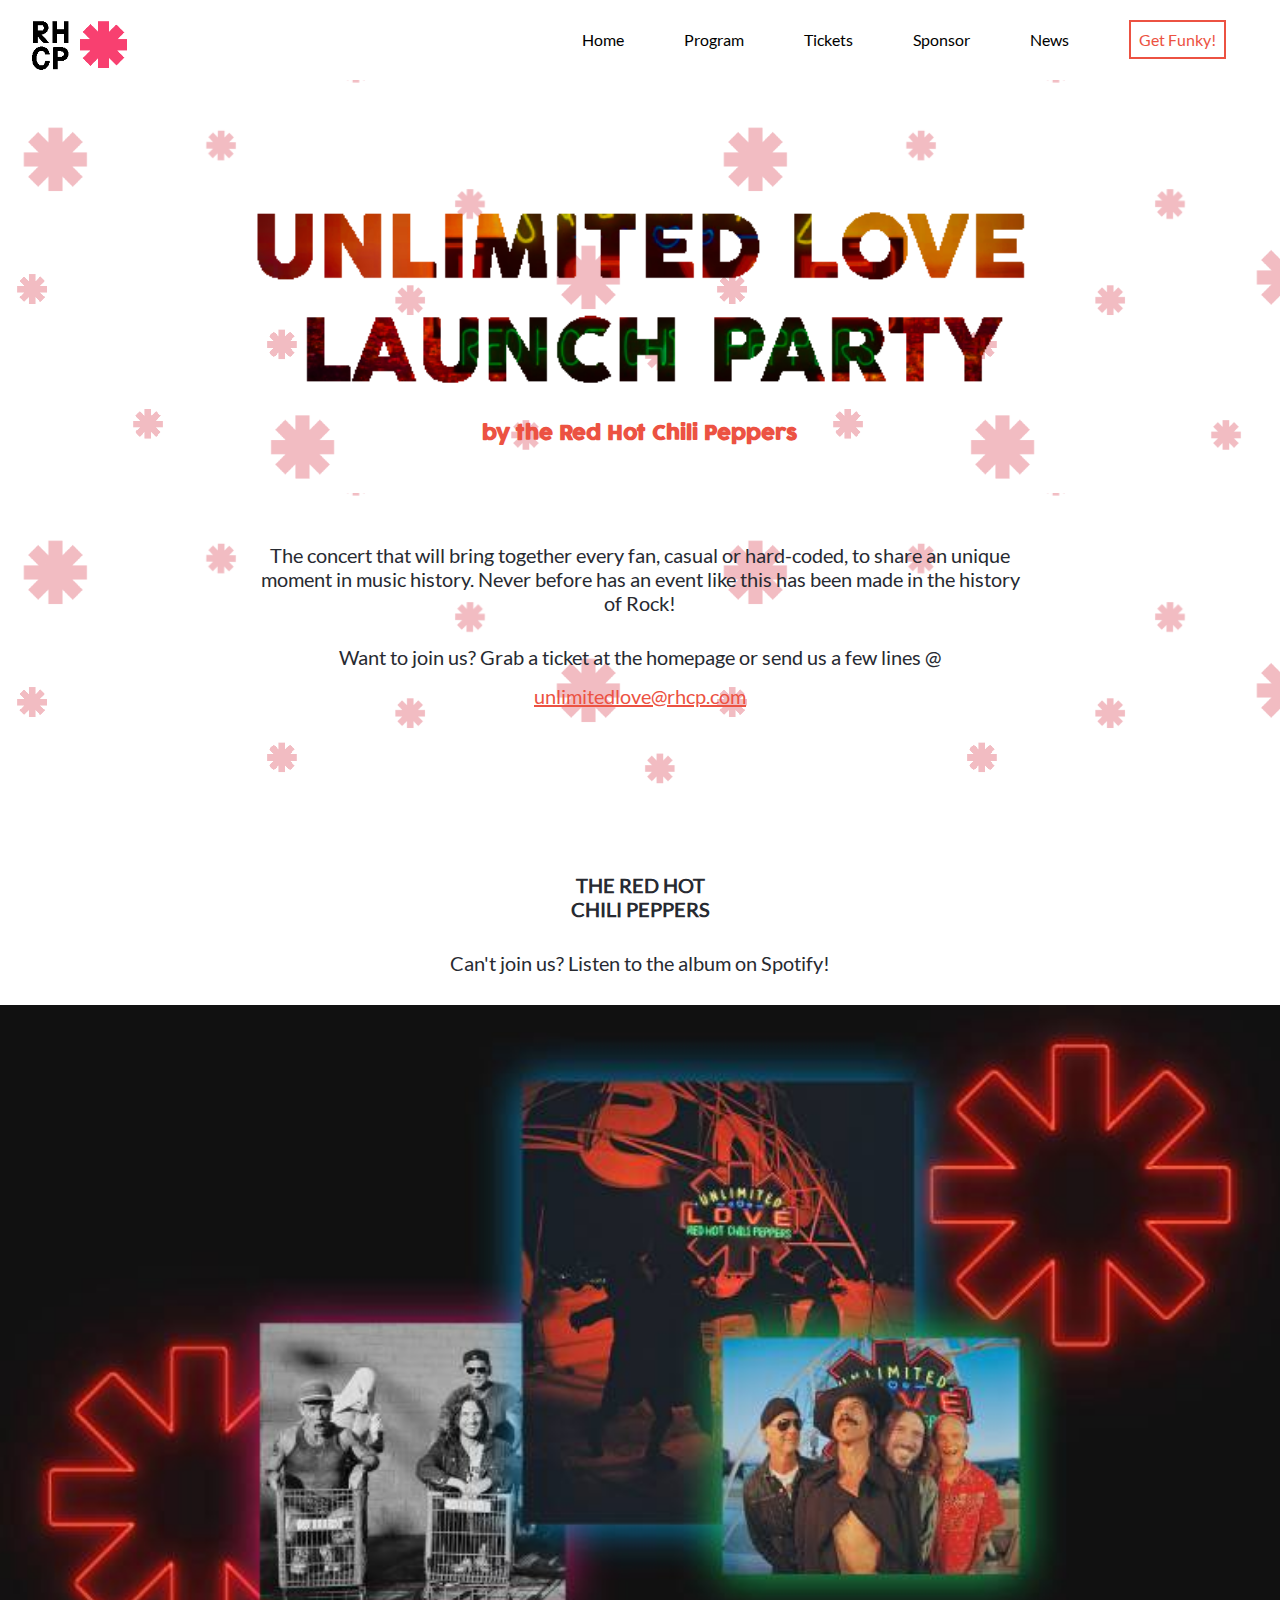
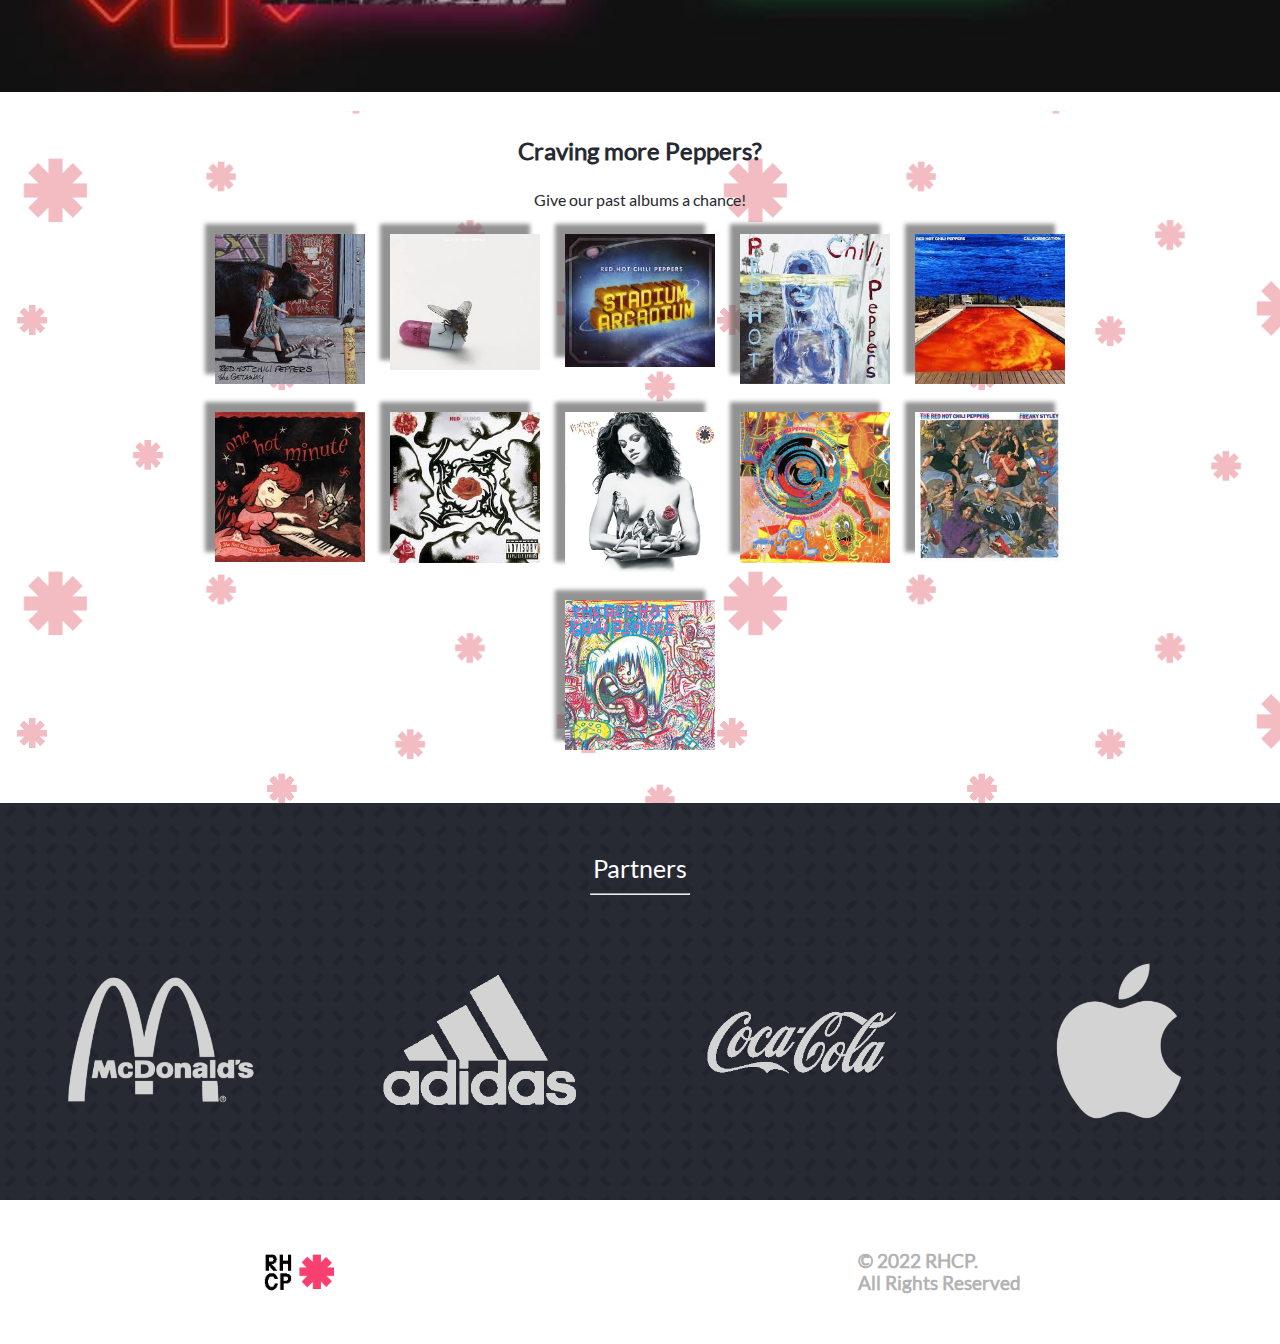
==== about.html @ 4f7cee99 "add alt to images" ====
<!DOCTYPE html>
<html lang="en">
  <head>
    <meta charset="UTF-8" />
    <meta http-equiv="X-UA-Compatible" content="IE=edge" />
    <meta name="viewport" content="width=device-width, initial-scale=1.0" />
    <title>About</title>
    <link rel="stylesheet" href="style-ab.css" />
  </head>
  <body>
    <!-- nav mobile -->
    <header>
      <nav class="navbar">
        <a href="./index.html" class="toplogo"><img src="./assets/Images/chililogo.png" alt="band logo"></a>
        <ul class="nav-menu">
          <li class="nav-item"><a href="./index.html" class="nav-link">Home</a></li>
          <li class="nav-item"><a href="#program" class="nav-link">Program</a></li>
          <li class="nav-item"><a href="#tickets" class="nav-link">Tickets</a></li>
          <li class="nav-item"><a href="#sponsors" class="nav-link">Sponsor</a></li>
          <li class="nav-item"><a href="#" class="nav-link">News</a></li>
                    <li class="nav-item">
            <a href="#" class="nav-link funky">Get Funky!</a>
          </li>
        </ul>
        <div class="hamburger">
          <span class="bar"></span>
          <span class="bar"></span>
          <span class="bar"></span>
        </div>
      </nav>
    </header>
    <!-- Title Page -->
    <section class="landing">
      <p class="above-header">Join us for the global premiere!</p>
      <a><img src="./assets/Images/LOGO.png" alt="unlimited love" class="logo"></a>
      <h1 class="header1">by the Red Hot Chili Peppers</h1>

      <p class="above-h2 second">
        The concert that will bring together every fan, casual or hard-coded, to share an unique moment in music history. 
Never before has an event like this has been made in the history of Rock!
      </p>
      <p class="above-h2 second">
        Want to join us? Grab a ticket at the homepage or send us a few lines @
      </p>
      <a href="mailto:unlimitedlove@rhcp.com">unlimitedlove@rhcp.com</a>

      </section>

      <div class="newalbum">
      <h2 class="second">THE RED HOT <br> CHILI PEPPERS</h2>
      <p class="second">Can't join us? Listen to the album on Spotify!</p>
      <div class="listen">
        <a href="https://open.spotify.com/album/2ITVvrNiINKRiW7wA3w6w6"><img src="./assets/Images/listentoalbum.jpg"></a>
      </div>
    </div>

      <!-- Craving more? -->

       <section class="morealbums">
        <h2>Craving more Peppers?</h2>
       
       <p>Give our past albums a chance!</p> 

       <div class="pastcds">
        <a class="thecd" href="https://www.amazon.com/Getaway-Red-Hot-Chili-Peppers/dp/B01F3REDMU/ref=sr_1_1?crid=YLUK2C11TOSC&keywords=the+getaway+cd&qid=1649808356&sprefix=the+getaway+cd%2Caps%2C158&sr=8-1"><img src="./assets/Images/album10.jpg" alt="the getaway"></a>
        <a class="thecd" href="https://www.amazon.com/You-Red-Hot-Chili-Peppers/dp/B0054N73EY/ref=sr_1_6?crid=21AL2RXMI90ZM&keywords=im+with+you+cd&qid=1649808338&sprefix=im+with+yu+cd%2Caps%2C165&sr=8-6"><img src="./assets/Images/album9.jpg" alt="im with you"></a>
        <a class="thecd" href="https://www.amazon.com/Stadium-Arcadium-2CD-Chili-Peppers/dp/B000EMGAOY/ref=sr_1_1?crid=27B07IY478AR6&keywords=stadium+arcadium+cd&qid=1649808305&sprefix=stadium+arcadiumcd%2Caps%2C221&sr=8-1"><img src="./assets/Images/album8.jpg" alt="stadium arcadium"></a>
        <a class="thecd" href="https://www.amazon.com/Way-Red-Hot-Chili-Peppers/dp/B000067CPX/ref=sr_1_2?crid=NJUK25R28D4O&keywords=by+the+way+cd&qid=1649808283&sprefix=by+the+wa+cd%2Caps%2C162&sr=8-2"><img src="./assets/Images/album7.jpg" alt="by he way"></a>
        <a class="thecd" href="https://www.amazon.com/Californication-Red-Chili-Peppers-Audio/dp/B00FT15NXE/ref=sr_1_1?crid=R5EQR2D2RTGB&keywords=californication+cd&qid=1649808262&sprefix=californication+cd%2Caps%2C159&sr=8-1"><img src="./assets/Images/album6.jpg" alt="californication"></a>
        <a class="thecd" href="https://www.amazon.com/One-Hot-Minute-Chili-Peppers/dp/B000002MTR/ref=sr_1_1?crid=2DXXICCNCFZ61&keywords=one+hot+minute+cd&qid=1649808240&sprefix=one+hot+minute+c%2Caps%2C180&sr=8-1"><img src="./assets/Images/album5.jpg" alt="one hot minute"></a>
        <a class="thecd" href="https://www.amazon.com/Blood-Sugar-Magik-Chili-Peppers/dp/B000002LQR/ref=sr_1_1?keywords=blood+sugar+sex+magik+cd&qid=1649808199&sprefix=blood+sugar+se%2Caps%2C210&sr=8-1"><img src="./assets/Images/album4.jpg" alt="blood sugar sex magik"></a>
        <a class="thecd" href="https://www.amazon.com/Mothers-Milk-Explicit-Chili-Peppers/dp/B000078DOI/ref=sr_1_1?crid=S2G0VZ0O8VEZ&keywords=mothers+milk+cd&qid=1649858489&sprefix=mothers+milk+cd%2Caps%2C186&sr=8-1"><img src="./assets/Images/albumX.jpg" alt="mothers milk"></a>
        <a class="thecd" href="https://www.amazon.com/Uplift-Mofo-Party-Plan-Explicit/dp/B000078DOJ/ref=sr_1_1?keywords=uplift+mofo+party+plan+cd&qid=1649808151&sprefix=uplift+mofo%2Caps%2C178&sr=8-1"><img src="./assets/Images/album3.jpg" alt="the uplift mofo party plan"></a>
        <a class="thecd" href="https://www.amazon.com/Freaky-Styley-Explicit-Chili-Peppers/dp/B000078DOH/ref=sr_1_1?keywords=freaky+styley+cd&qid=1649808126&sprefix=freaky+sty%2Caps%2C170&sr=8-1"><img src="./assets/Images/album2.jpg" alt="freaky styley"></a>
        <a class="thecd" href="https://www.amazon.com/Red-Hot-Chili-Peppers-Explicit/dp/B000078DOK/ref=sr_1_10?crid=20AICI1OMUODH&keywords=the+red+hot+chili+peppers+album&qid=1649808086&sprefix=the+red+hot+chili+peppers+albu%2Caps%2C189&sr=8-10"><img src="./assets/Images/album1.jpg" alt="self-titled"></a>
      

       </div>
       </section>

           <!-- Partners -->

      <section class="partners" id="sponsors">
        <h2>Partners</h2>
       <hr style="width:100px; margin: auto;" class="divisionline1"/>
        <div class="brandlogos">
          
          <img src="./assets/Images/sponsor1.png" alt="macdonalds">
          <img src="./assets/Images/sponsor2.png" alt="adidas">
          <img src="./assets/Images/sponsor3.png" alt="cocacola">
          <img src="./assets/Images/sponsor4.png" alt="apple">

          
        </div>
      </section>

      <!-- footer -->
      <footer class="waiver">

        <img src="./assets/Images/chililogo.png" alt="bandlogo"/>
        <h3>© 2022 RHCP. <br> All Rights Reserved</h3>

      </footer>

       </section>
    <script src="script.js"></script>
  </body>
</html>
---- style-ab.css ----
* {
  padding: 0;
  margin: 0;
  box-sizing: border-box;
}

@font-face {
  font-family: "Cocogoose";
  src: url(./assets/fonts/Cocogoose\ Pro-trial.ttf);
}

@font-face {
  font-family: "Lato";
  src: url(./assets/fonts/Lato-Regular.ttf);
}

/* nav bar*/

.toplogo {
  display: none;
}

li {
  list-style: none;
}

a {
  color: black;
  text-decoration: none;
  font-family: "Cocogoose", sans-serif;
  font-weight: bold;
}

.navbar {
  min-height: 70px;
  display: flex;
  justify-content: space-between;
  align-items: center;
  padding: 0 24px;
}

.nav-menu {
  display: flex;
  justify-content: space-between;
  align-items: center;
  gap: 60px;
}

.nav-logo {
  font-size: 2rem;
}

.nav-link {
  transition: 0.7s ease;
}

.nav-link:hover {
  color: #ec5242;
}

.hamburger {
  display: block;
}

.hamburger.active .bar:nth-child(2) {
  opacity: 0;
}

.hamburger.active .bar:nth-child(1) {
  transform: translateY(12px) rotate(45deg);
}

.hamburger.active .bar:nth-child(3) {
  transform: translateY(-12px) rotate(-45deg);
}

.bar {
  display: block;
  width: 34px;
  height: 6px;
  margin: 6px auto;
  transition: all 0.3s ease-in-out;
  background-color: #272a31;
}

.nav-menu {
  position: absolute;
  left: -100%;
  top: 70px;
  gap: 0;
  flex-direction: column;
  width: 100%;
  text-align: center;
  transition: 0.3s;
}

.nav-item {
  margin: 30px;
}

.nav-menu.active {
  left: 0;
  background-color: #ffffffd8;
}

.funky {
  color: #ec5242;
  border: 2px solid #ec5242;
  padding: 8px;
}

/* main page */

.landing {
  display: flex;
  flex-direction: column;
  align-items: flex-start;
  background-image: url(./assets/Images/asterisk.png);
  padding: 50px 25px;
}

.landing a {
  color: #ec5242;
  font-family: "Lato";
  font-size: 20px;
  align-self: center;
  text-decoration: underline;
}

.above-header {
  color: #ec5242;
  font-family: "Lato";
  font-size: 20px;
  align-self: center;
}

.header1 {
  color: #ec5242;
  font-family: "Cocogoose";
  font-size: 1rem;
  align-self: center;
}

.logo {
  width: 380px;
  align-self: center;
}

.above-h2 {
  align-self: center;
  margin: 10px 10px;
}

.newalbum {
  display: flex;
  flex-direction: column;
}

.second {
  color: #272a31;
  font-family: "Lato";
  text-align: center;
}

.newalbum {
  margin-top: 50px;
}

.listen img {
  width: 100%;
  margin: 15px 0;
}

/* more albums */

.morealbums {
  color: #272a31;
  font-family: "Lato";
  text-align: center;
  background-image: url(./assets/Images/asterisk.png);
}

.morealbums h2 {
  padding: 25px 0 10px 0;
}

.morealbums p {
  padding: 15px 0 25px 0;
}

.pastcds {
  display: flex;
  flex-wrap: wrap;
  gap: 25px;
  justify-content: center;
  padding-bottom: 50px;
}

.thecd img {
  width: 150px;
  filter: drop-shadow(-10px -10px 2px #46464696);
  transition: all 1s ease-in-out;
}

.pastcds img:hover {
  transform: scale(1.1);
}

/* partners */
.partners {
  background-image: url(./assets/Images/blackbg.png);
  text-align: center;
}

.partners h2 {
  color: #fff;
  text-align: center;
  font-family: "Lato";
  font-weight: 500;
  font-size: 25px;
  padding: 50px 0 10px 0;
}

.brandlogos {
  display: grid;
  grid-template-columns: 1fr 1fr;
  justify-items: center;
  padding: 45px 0 60px 0;
}

.brandlogos img {
  width: 100px;
}

/* footer */
.waiver {
  display: flex;
  justify-content: space-around;
  margin: 50px 0;
}

.waiver img {
  width: 80px;
  height: auto;
}

.waiver h3 {
  font-family: "Lato";
  color: #b3b3b3;
}

@media only screen and (min-width: 768px) {
  .hamburger {
    display: none;
    cursor: pointer;
  }

  .toplogo {
    display: flex;
    z-index: 1;
  }

  .toplogo img {
    height: 70px;
    align-self: center;
    padding-top: 10px;
  }

  a {
    color: black;
    text-decoration: none;
    font-family: "Lato";
    font-weight: 500;
  }

  .nav-menu {
    display: flex;
    flex-direction: row;
    justify-content: flex-end;
    align-items: center;
    gap: 60px;
    position: relative;
    left: 0;
    top: 0;
    gap: 0;
    background-color: #fff;
    width: 100%;
    text-align: center;
    transition: 0.3s;
    font-weight: lighter;
  }

  /* Landing page */

  .landing {
    display: flex;
    flex-direction: column;
    align-items: flex-start;
    background-image: url(./assets/Images/asterisk.png);
    padding: 100px 150px;
    margin: 0;
  }

  .above-header {
    display: none;
  }

  .header1 {
    color: #ec5242;
    font-family: "Cocogoose";
    font-size: 1rem;
    padding-bottom: 80px;
    font-size: 20px;
  }

  .logo {
    width: 800px;
    align-self: flex-start;
    padding: 25px 0;
  }

  .above-h2 {
    text-align: center;
    margin: 10px 10px;
    font-size: medium;
    padding: 0 100px;
  }

  .second {
    color: #272a31;
    font-family: "Lato";
    margin: 15px 0;
    font-size: 20px;
  }

  .second h2 {
    color: #272a31;
    font-family: "Lato";
    margin-top: 15px;
    padding-left: 15px;
    font-size: 50px;
  }

  /* Past albums */

  .pastcds {
  display: flex;
  flex-wrap: wrap;
  gap: 25px;
  justify-content: center;
  padding: 0 180px 50px 180px;
}

  /* Partners */

  .partners {
    background-image: url(./assets/Images/blackbg.png);
    text-align: center;
  }

  .partners h2 {
    color: #fff;
    text-align: center;
    font-family: "Lato";
    font-weight: 500;
    font-size: 25px;
    padding: 50px 0 10px 0;
  }

  .brandlogos {
    display: grid;
    grid-template-columns: 1fr 1fr 1fr 1fr;
    justify-items: center;
    padding: 45px 0 60px 0;
  }

  .brandlogos img {
    width: 200px;
  }
}
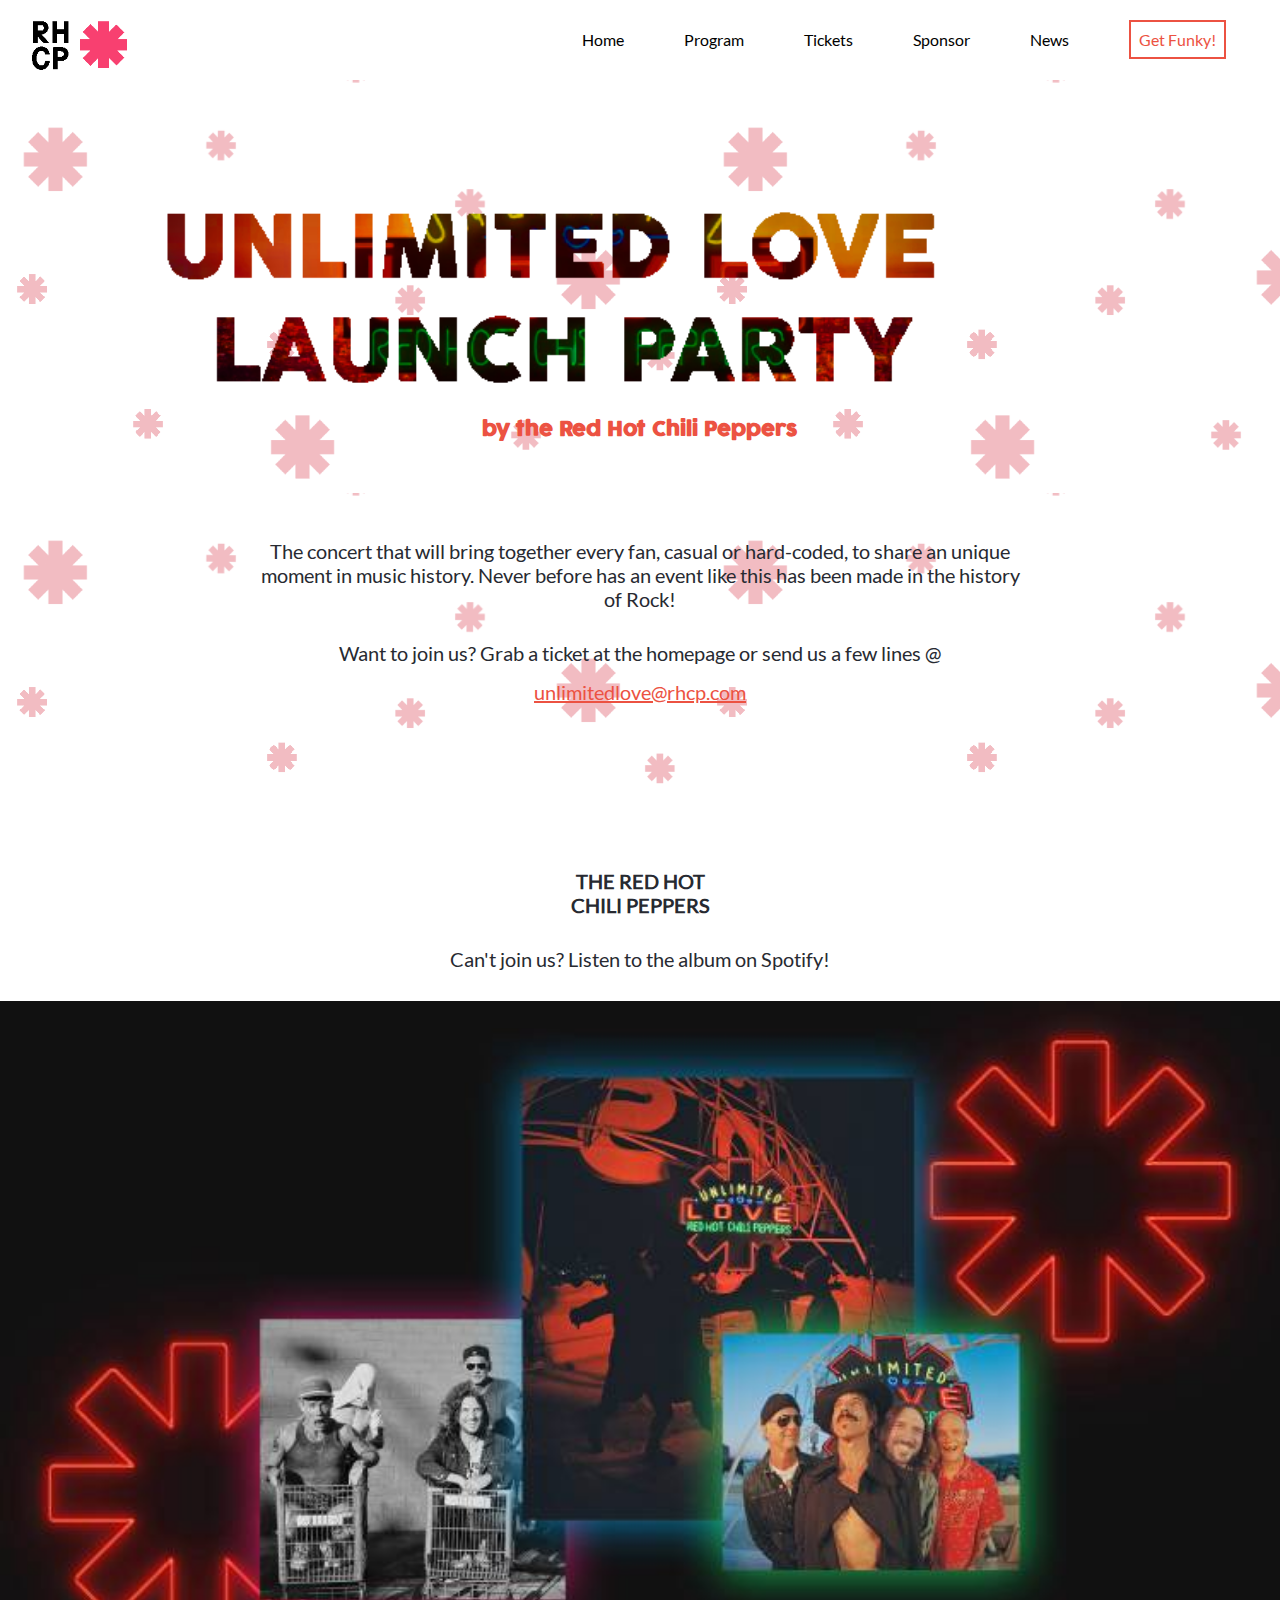
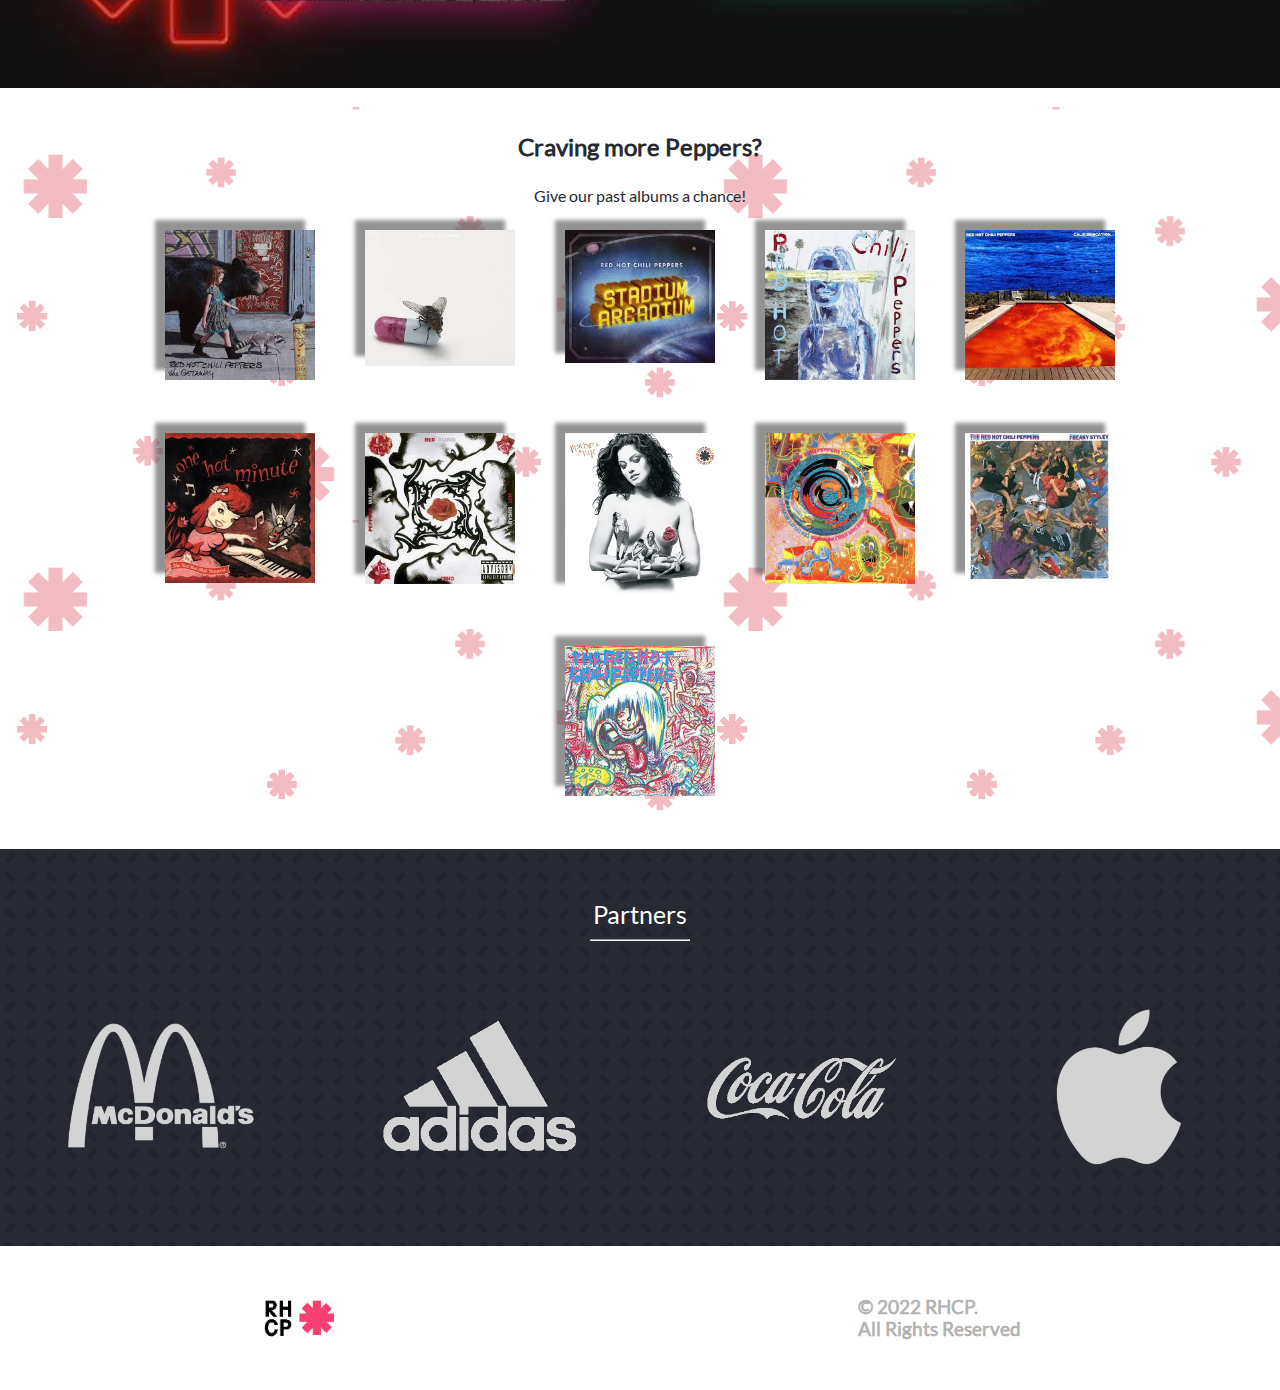
==== commit df7df21a: "remove unnecesary anchor tag and add project showcase image" ====
--- a/about.html
+++ b/about.html
@@ -32,7 +32,7 @@
     <!-- Title Page -->
     <section class="landing">
       <p class="above-header">Join us for the global premiere!</p>
-      <a><img src="./assets/Images/LOGO.png" alt="unlimited love" class="logo"></a>
+      <img src="./assets/Images/LOGO.png" alt="unlimited love" class="logo">
       <h1 class="header1">by the Red Hot Chili Peppers</h1>
 
       <p class="above-h2 second">
--- a/style-ab.css
+++ b/style-ab.css
@@ -344,12 +344,12 @@
   /* Past albums */
 
   .pastcds {
-  display: flex;
-  flex-wrap: wrap;
-  gap: 25px;
-  justify-content: center;
-  padding: 0 180px 50px 180px;
-}
+    display: flex;
+    flex-wrap: wrap;
+    gap: 50px;
+    justify-content: center;
+    padding: 0 150px 50px 150px;
+  }
 
   /* Partners */
 
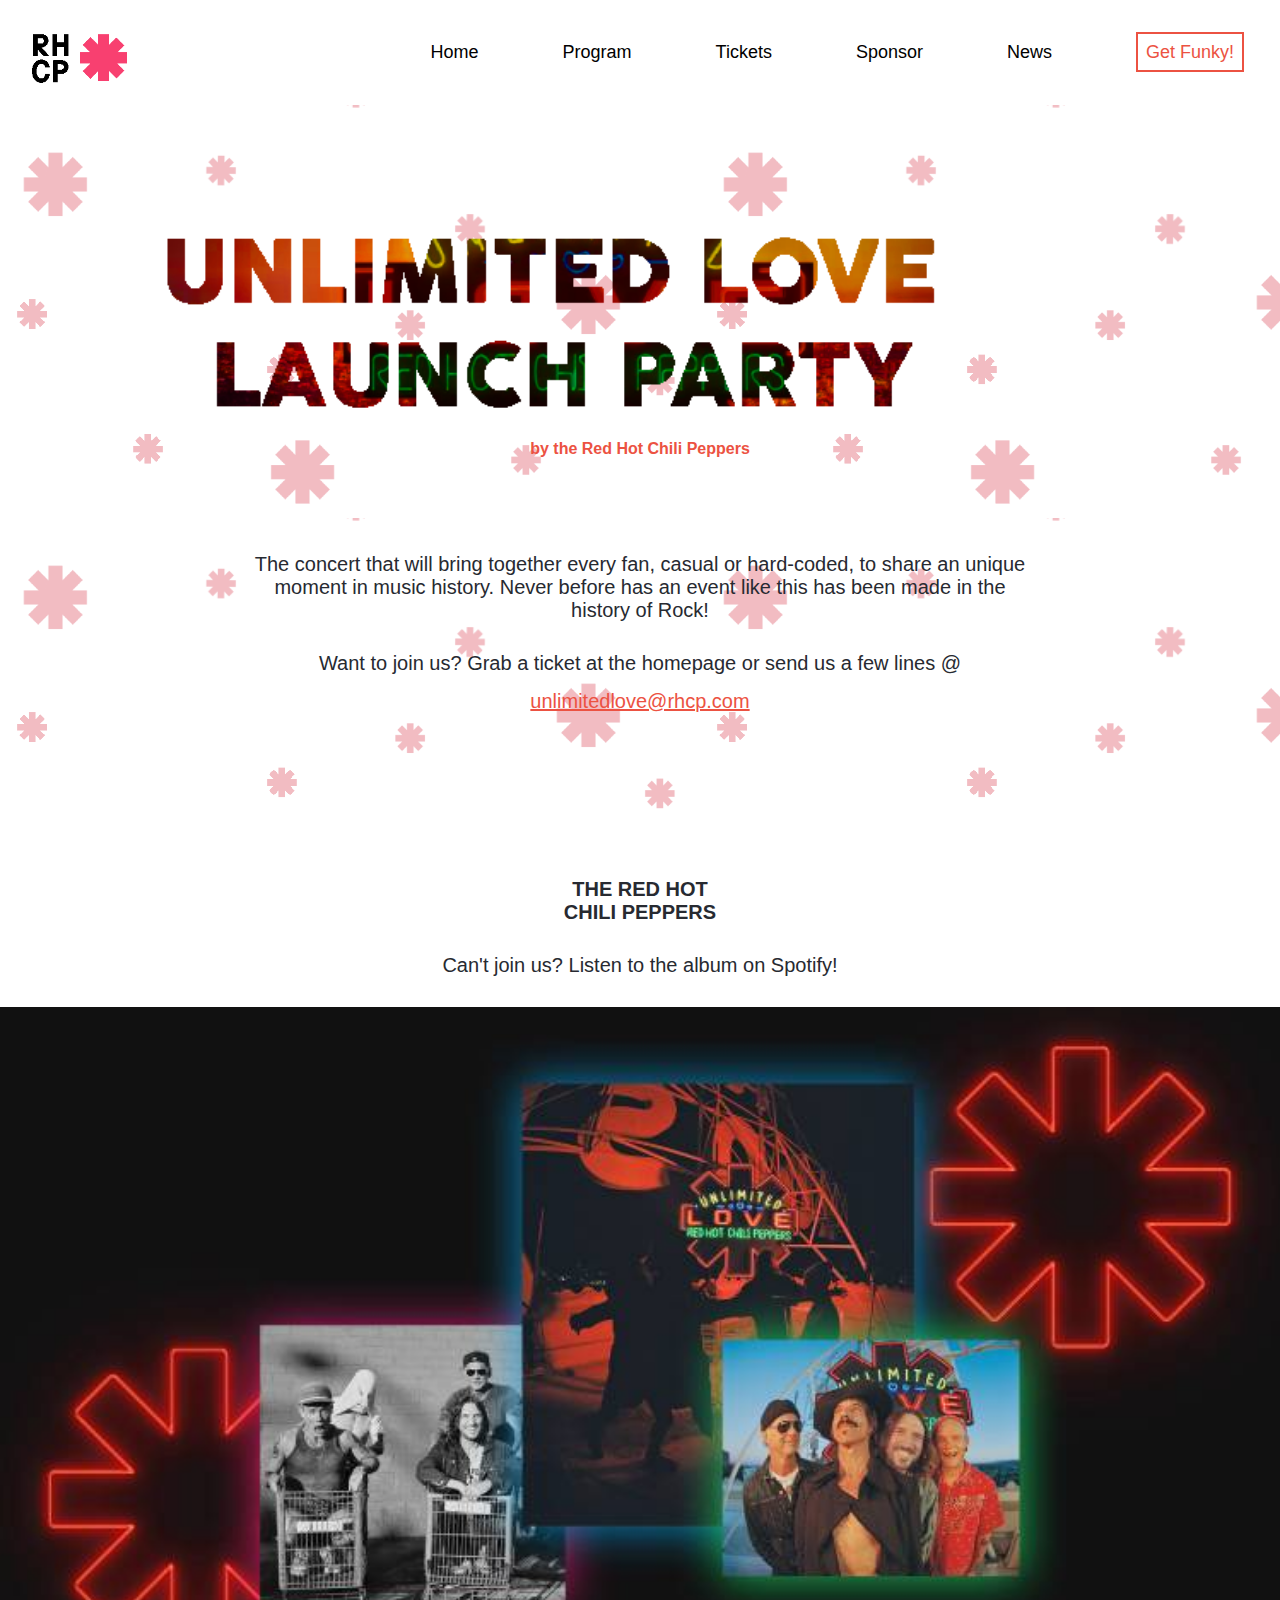
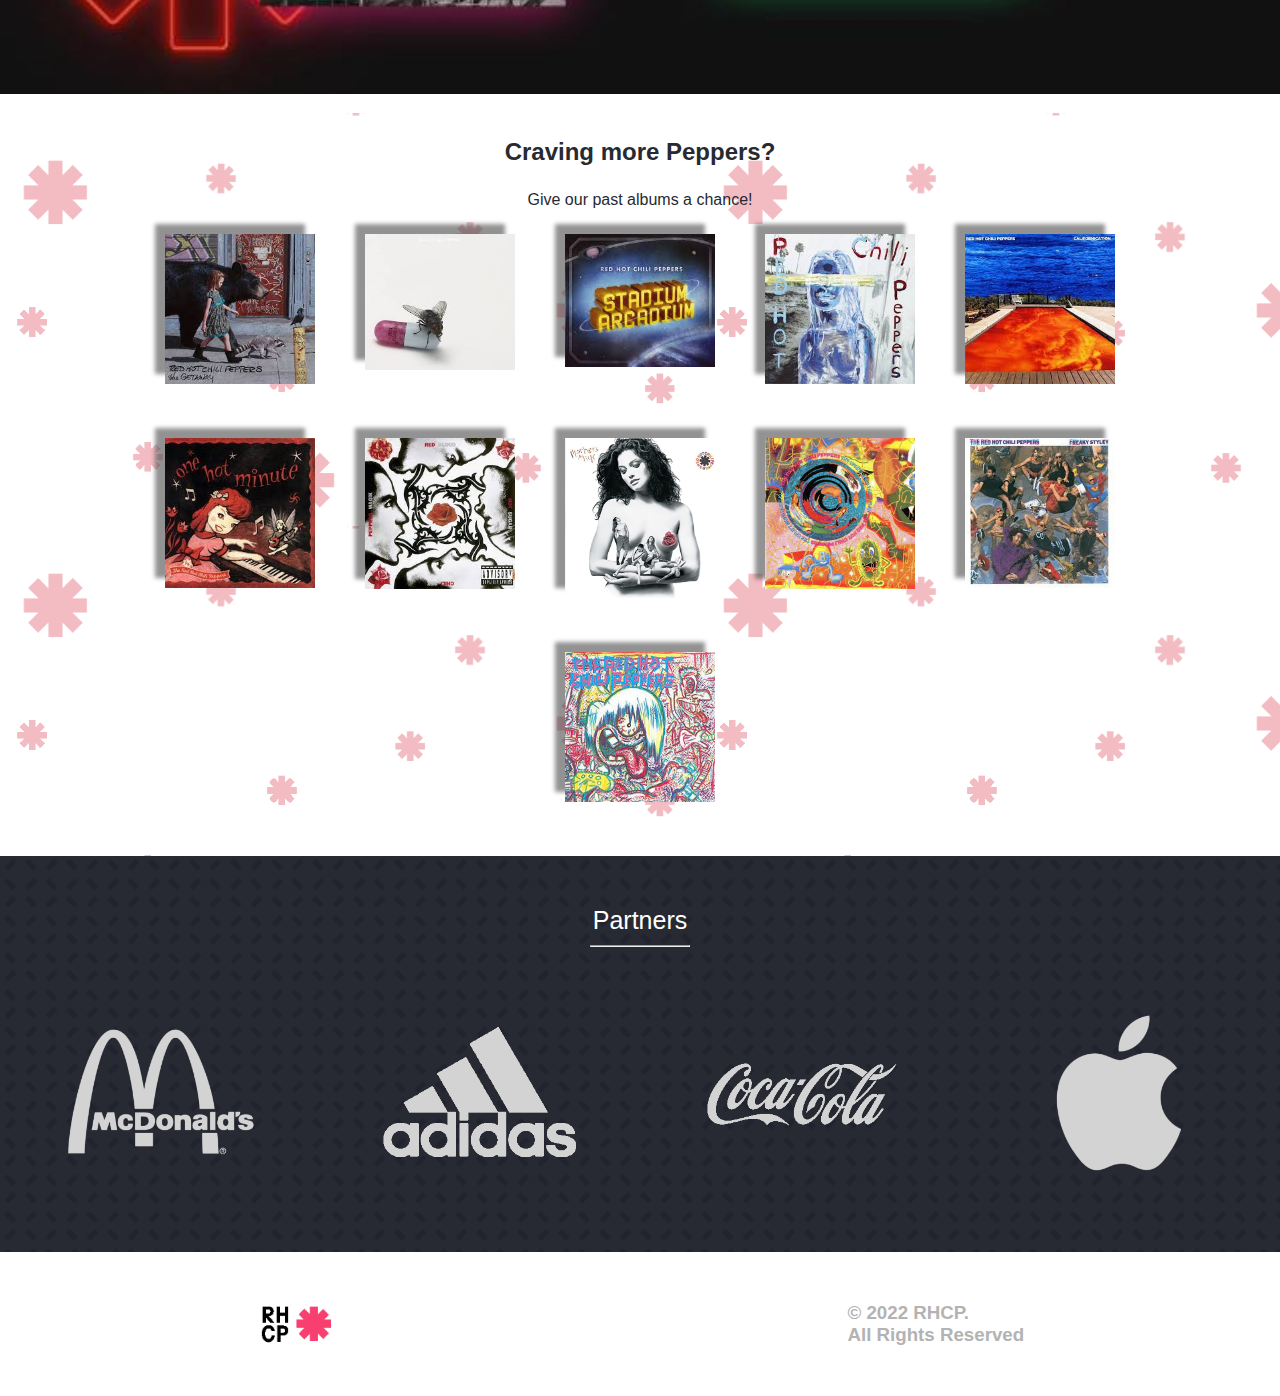
==== commit b8bb8eb6: "Lint Fixes" ====
--- a/about.html
+++ b/about.html
@@ -97,7 +97,7 @@
       <!-- footer -->
       <footer class="waiver">
 
-        <img src="./assets/Images/chililogo.png" alt="bandlogo"/>
+        <img class="wimg" src="./assets/Images/chililogo.png" alt="bandlogo"/>
         <h3>© 2022 RHCP. <br> All Rights Reserved</h3>
 
       </footer>
--- a/style-ab.css
+++ b/style-ab.css
@@ -5,16 +5,16 @@
 }
 
 @font-face {
-  font-family: "Cocogoose";
+  font-family: "Cocogoose", sans-serif;
   src: url(./assets/fonts/Cocogoose\ Pro-trial.ttf);
 }
 
 @font-face {
-  font-family: "Lato";
+  font-family: "Lato", sans-serif;
   src: url(./assets/fonts/Lato-Regular.ttf);
 }
 
-/* nav bar*/
+/* nav bar */
 
 .toplogo {
   display: none;
@@ -41,9 +41,17 @@
 
 .nav-menu {
   display: flex;
-  justify-content: space-between;
+  justify-content: space-around;
   align-items: center;
   gap: 60px;
+  position: absolute;
+  left: -100%;
+  top: 70px;
+  flex-direction: column;
+  width: 100%;
+  text-align: center;
+  padding: 30px 0;
+  transition: 0.3s;
 }
 
 .nav-logo {
@@ -60,18 +68,6 @@
 
 .hamburger {
   display: block;
-}
-
-.hamburger.active .bar:nth-child(2) {
-  opacity: 0;
-}
-
-.hamburger.active .bar:nth-child(1) {
-  transform: translateY(12px) rotate(45deg);
-}
-
-.hamburger.active .bar:nth-child(3) {
-  transform: translateY(-12px) rotate(-45deg);
 }
 
 .bar {
@@ -83,19 +79,22 @@
   background-color: #272a31;
 }
 
-.nav-menu {
-  position: absolute;
-  left: -100%;
-  top: 70px;
-  gap: 0;
-  flex-direction: column;
-  width: 100%;
-  text-align: center;
-  transition: 0.3s;
+.hamburger.active .bar:nth-child(2) {
+  opacity: 0;
+}
+
+.hamburger.active .bar:nth-child(1) {
+  transform: translateY(12px) rotate(45deg);
+}
+
+.hamburger.active .bar:nth-child(3) {
+  transform: translateY(-12px) rotate(-45deg);
 }
 
 .nav-item {
-  margin: 30px;
+  margin: 12px;
+  font-family: "Cocogoose", sans-serif;
+  font-size: 22px;
 }
 
 .nav-menu.active {
@@ -121,7 +120,7 @@
 
 .landing a {
   color: #ec5242;
-  font-family: "Lato";
+  font-family: "Lato", sans-serif;
   font-size: 20px;
   align-self: center;
   text-decoration: underline;
@@ -129,14 +128,14 @@
 
 .above-header {
   color: #ec5242;
-  font-family: "Lato";
+  font-family: "Lato", sans-serif;
   font-size: 20px;
   align-self: center;
 }
 
 .header1 {
   color: #ec5242;
-  font-family: "Cocogoose";
+  font-family: "Cocogoose", sans-serif;
   font-size: 1rem;
   align-self: center;
 }
@@ -154,16 +153,13 @@
 .newalbum {
   display: flex;
   flex-direction: column;
+  margin-top: 50px;
 }
 
 .second {
   color: #272a31;
-  font-family: "Lato";
-  text-align: center;
-}
-
-.newalbum {
-  margin-top: 50px;
+  font-family: "Lato", sans-serif;
+  text-align: center;
 }
 
 .listen img {
@@ -175,7 +171,7 @@
 
 .morealbums {
   color: #272a31;
-  font-family: "Lato";
+  font-family: "Lato", sans-serif;
   text-align: center;
   background-image: url(./assets/Images/asterisk.png);
 }
@@ -202,6 +198,16 @@
   transition: all 1s ease-in-out;
 }
 
+.waiver {
+  display: flex;
+  justify-content: space-around;
+  margin: 50px 0;
+}
+
+.brandlogos img {
+  width: 100px;
+}
+
 .pastcds img:hover {
   transform: scale(1.1);
 }
@@ -215,7 +221,7 @@
 .partners h2 {
   color: #fff;
   text-align: center;
-  font-family: "Lato";
+  font-family: "Lato", sans-serif;
   font-weight: 500;
   font-size: 25px;
   padding: 50px 0 10px 0;
@@ -228,24 +234,15 @@
   padding: 45px 0 60px 0;
 }
 
-.brandlogos img {
-  width: 100px;
-}
-
 /* footer */
-.waiver {
-  display: flex;
-  justify-content: space-around;
-  margin: 50px 0;
-}
-
-.waiver img {
+
+.wimg {
   width: 80px;
   height: auto;
 }
 
 .waiver h3 {
-  font-family: "Lato";
+  font-family: "Lato", sans-serif;
   color: #b3b3b3;
 }
 
@@ -269,7 +266,7 @@
   a {
     color: black;
     text-decoration: none;
-    font-family: "Lato";
+    font-family: "Lato", sans-serif;
     font-weight: 500;
   }
 
@@ -282,12 +279,17 @@
     position: relative;
     left: 0;
     top: 0;
-    gap: 0;
     background-color: #fff;
     width: 100%;
     text-align: center;
     transition: 0.3s;
     font-weight: lighter;
+  }
+
+  .nav-item {
+    margin: 12px;
+    font-family: "Cocogoose", sans-serif;
+    font-size: 18px;
   }
 
   /* Landing page */
@@ -307,10 +309,9 @@
 
   .header1 {
     color: #ec5242;
-    font-family: "Cocogoose";
+    font-family: "Cocogoose", sans-serif;
     font-size: 1rem;
     padding-bottom: 80px;
-    font-size: 20px;
   }
 
   .logo {
@@ -328,14 +329,14 @@
 
   .second {
     color: #272a31;
-    font-family: "Lato";
+    font-family: "Lato", sans-serif;
     margin: 15px 0;
     font-size: 20px;
   }
 
   .second h2 {
     color: #272a31;
-    font-family: "Lato";
+    font-family: "Lato", sans-serif;
     margin-top: 15px;
     padding-left: 15px;
     font-size: 50px;
@@ -361,7 +362,7 @@
   .partners h2 {
     color: #fff;
     text-align: center;
-    font-family: "Lato";
+    font-family: "Lato", sans-serif;
     font-weight: 500;
     font-size: 25px;
     padding: 50px 0 10px 0;
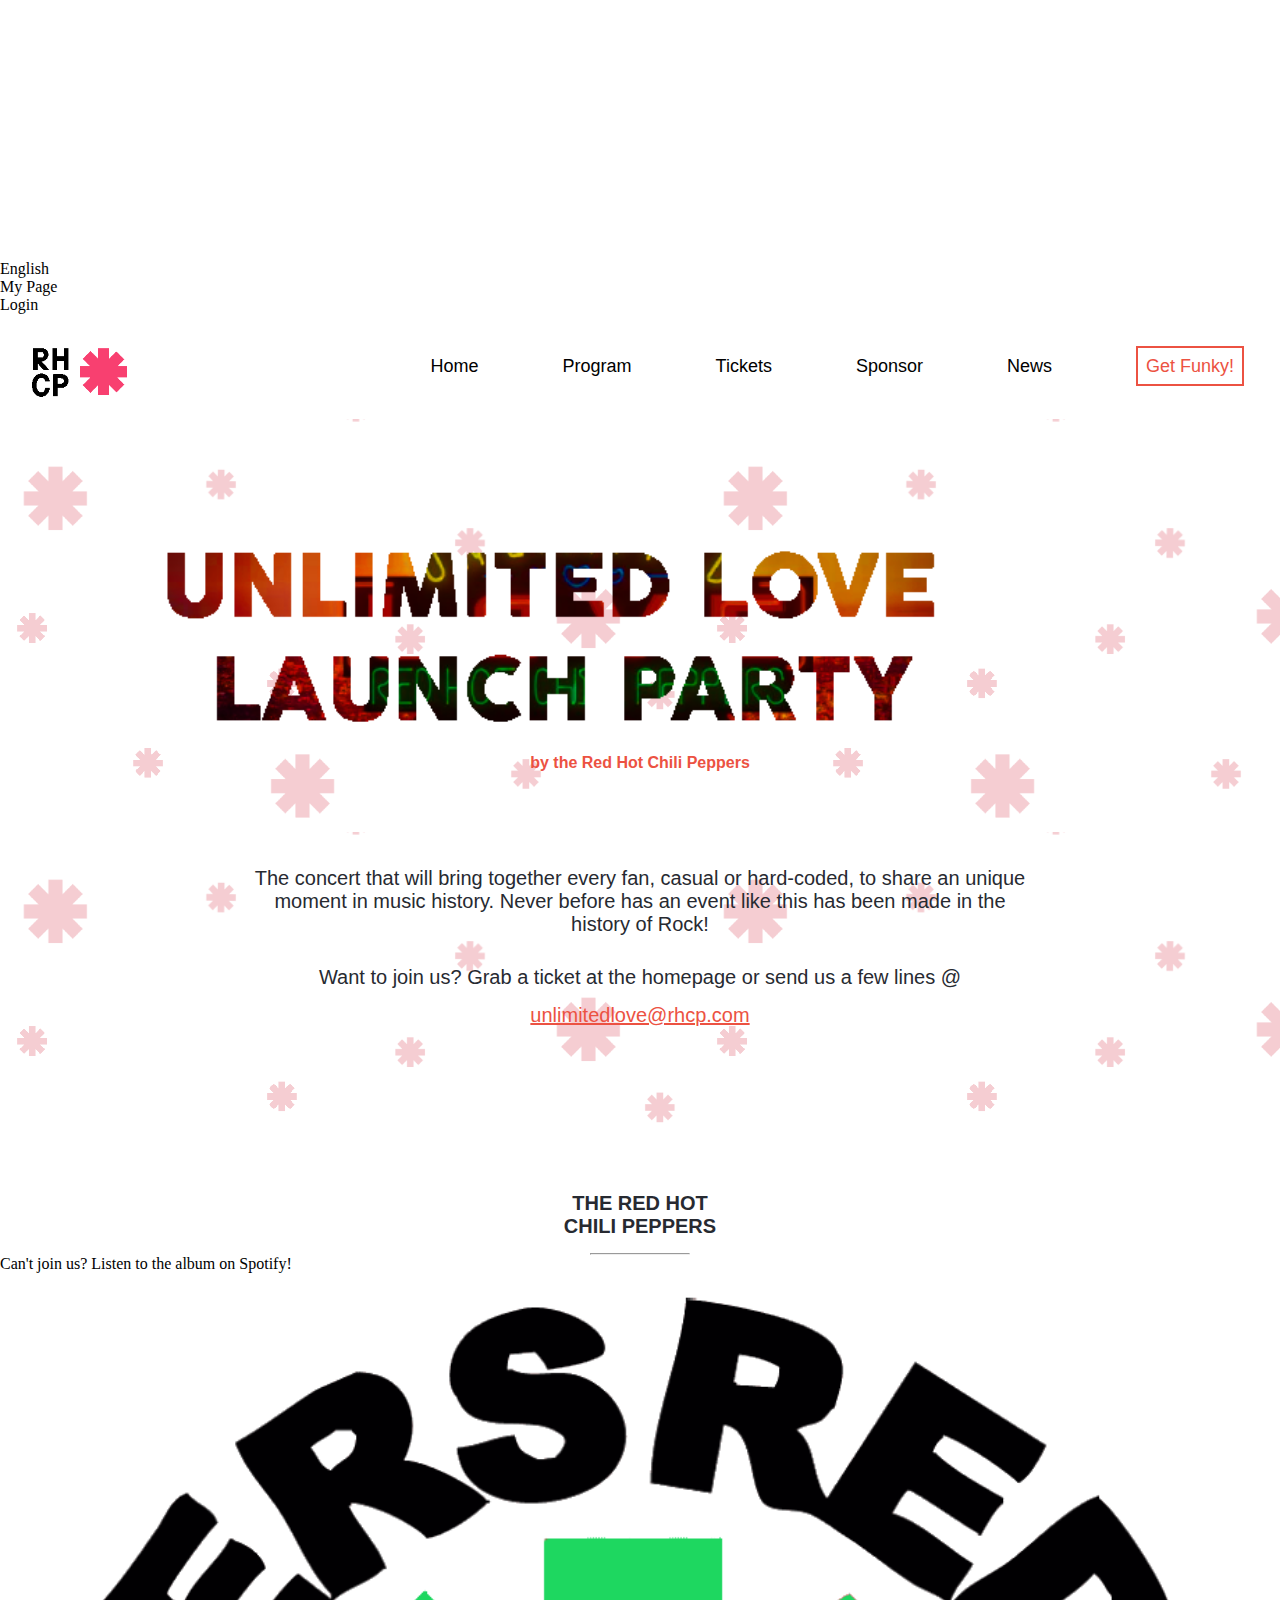
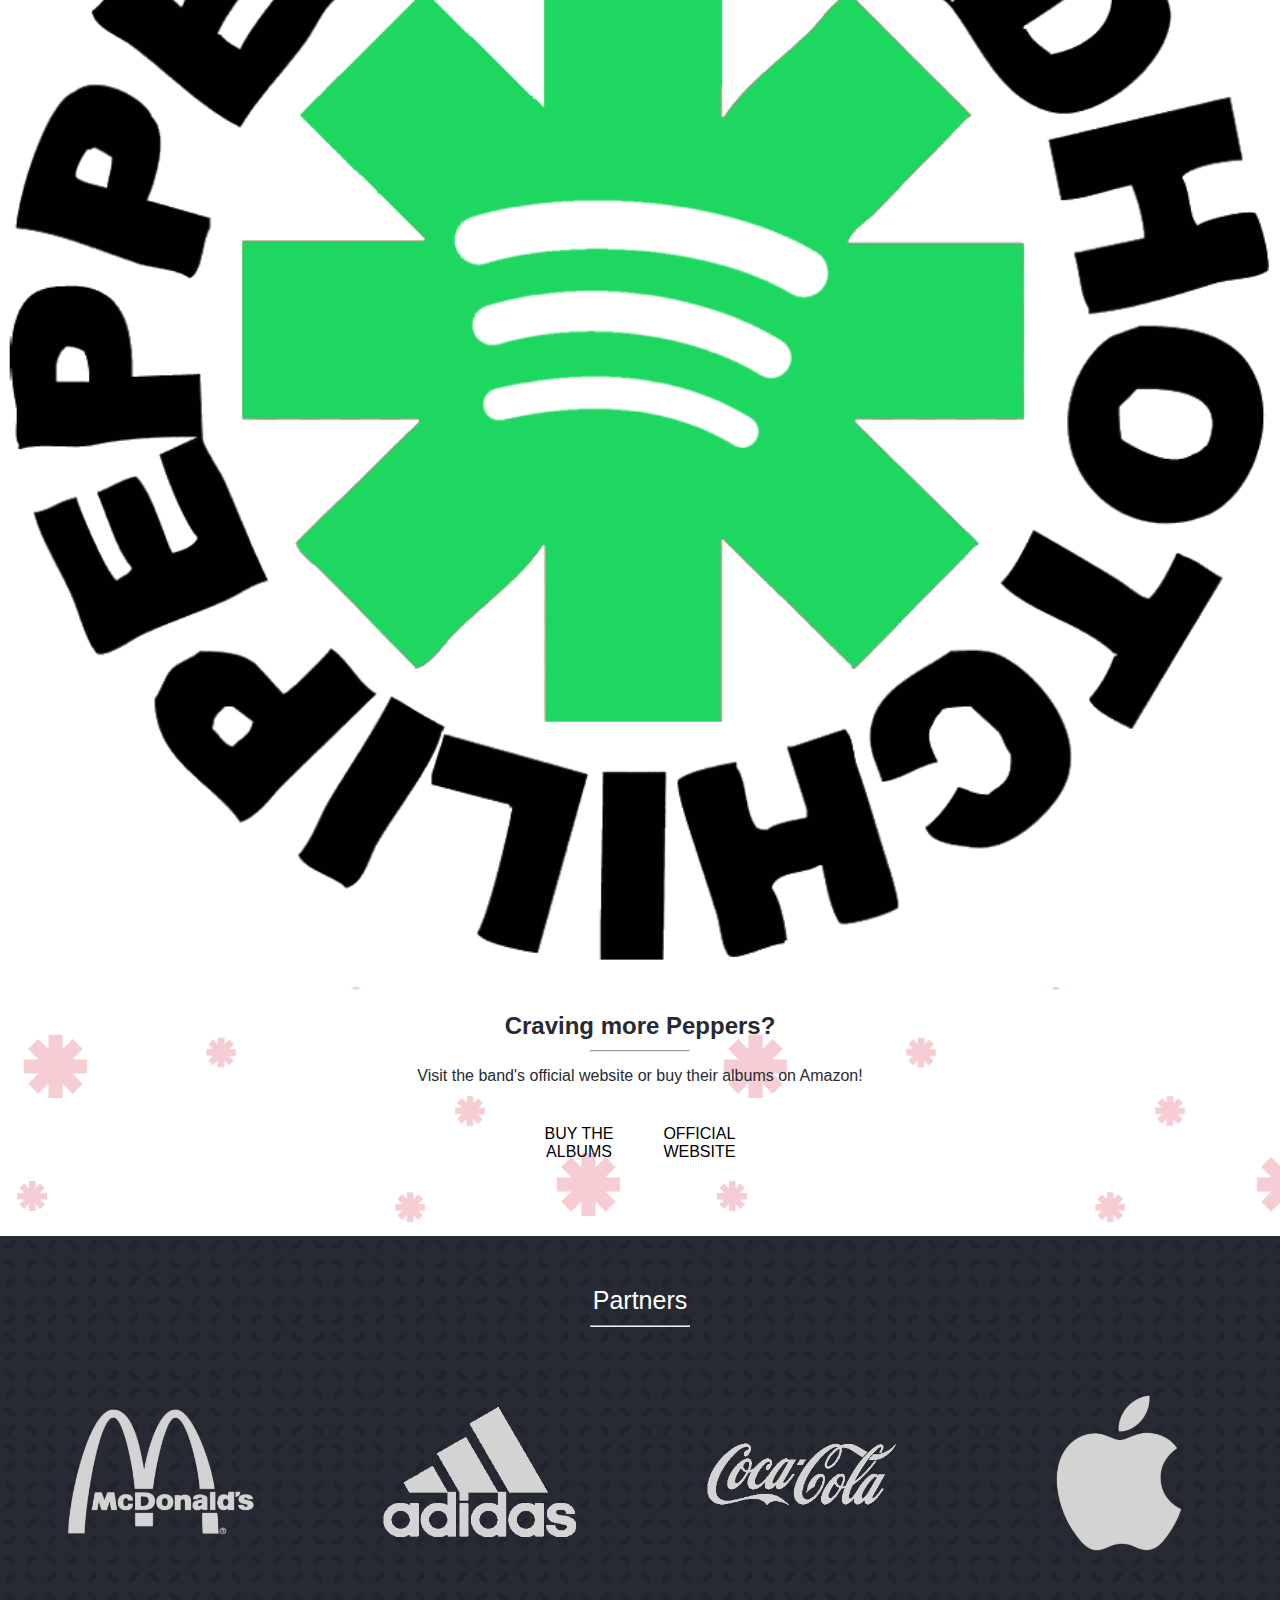
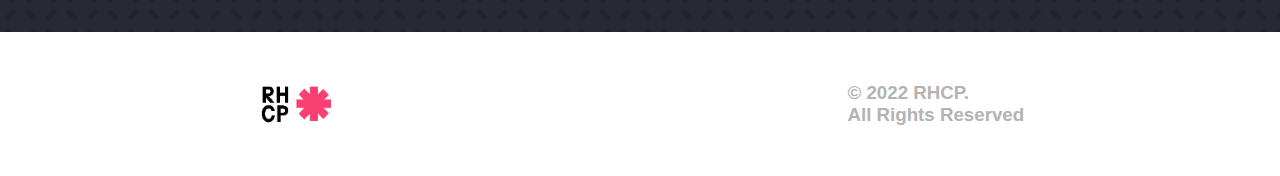
==== commit 3a2818ef: "Update html to comply with code review" ====
--- a/about.html
+++ b/about.html
@@ -10,15 +10,32 @@
   <body>
     <!-- nav mobile -->
     <header>
+      <span class="verytop">
+        <img class="vtoplogo" src="./assets/Images/fblogo.png" />
+        <img class="vtoplogo" src="./assets/Images/twlogo.png" />
+        <p>English</p>
+        <p>My Page</p>
+        <p>Login</p>
+      </span>
       <nav class="navbar">
-        <a href="./index.html" class="toplogo"><img src="./assets/Images/chililogo.png" alt="band logo"></a>
+        <a href="./index.html" class="toplogo">
+          <img src="./assets/Images/chililogo.png" alt="band logo" />
+        </a>
         <ul class="nav-menu">
-          <li class="nav-item"><a href="./index.html" class="nav-link">Home</a></li>
-          <li class="nav-item"><a href="#program" class="nav-link">Program</a></li>
-          <li class="nav-item"><a href="#tickets" class="nav-link">Tickets</a></li>
-          <li class="nav-item"><a href="#sponsors" class="nav-link">Sponsor</a></li>
+          <li class="nav-item">
+            <a href="./index.html" class="nav-link">Home</a>
+          </li>
+          <li class="nav-item">
+            <a href="#program" class="nav-link">Program</a>
+          </li>
+          <li class="nav-item">
+            <a href="#tickets" class="nav-link">Tickets</a>
+          </li>
+          <li class="nav-item">
+            <a href="#sponsors" class="nav-link">Sponsor</a>
+          </li>
           <li class="nav-item"><a href="#" class="nav-link">News</a></li>
-                    <li class="nav-item">
+          <li class="nav-item">
             <a href="#" class="nav-link funky">Get Funky!</a>
           </li>
         </ul>
@@ -32,77 +49,89 @@
     <!-- Title Page -->
     <section class="landing">
       <p class="above-header">Join us for the global premiere!</p>
-      <img src="./assets/Images/LOGO.png" alt="unlimited love" class="logo">
+      <img src="./assets/Images/LOGO.png" alt="unlimited love" class="logo" />
       <h1 class="header1">by the Red Hot Chili Peppers</h1>
 
       <p class="above-h2 second">
-        The concert that will bring together every fan, casual or hard-coded, to share an unique moment in music history. 
-Never before has an event like this has been made in the history of Rock!
+        The concert that will bring together every fan, casual or hard-coded, to
+        share an unique moment in music history. Never before has an event like
+        this has been made in the history of Rock!
       </p>
       <p class="above-h2 second">
         Want to join us? Grab a ticket at the homepage or send us a few lines @
       </p>
       <a href="mailto:unlimitedlove@rhcp.com">unlimitedlove@rhcp.com</a>
+    </section>
 
-      </section>
+    <section class="newalbum">
+      <h2 class="second">
+        THE RED HOT
+        <br />
+        CHILI PEPPERS
+      </h2>
+      <hr class="divisionline1" />
+      <p class="secondp">Can't join us? Listen to the album on Spotify!</p>
+      <div class="listen">
+        <a href="https://open.spotify.com/album/2ITVvrNiINKRiW7wA3w6w6">
+          <img src="./assets/Images/spotify.png" alt="listen on spotify" />
+        </a>
+      </div>
+    </section>
 
-      <div class="newalbum">
-      <h2 class="second">THE RED HOT <br> CHILI PEPPERS</h2>
-      <p class="second">Can't join us? Listen to the album on Spotify!</p>
-      <div class="listen">
-        <a href="https://open.spotify.com/album/2ITVvrNiINKRiW7wA3w6w6"><img src="./assets/Images/listentoalbum.jpg"></a>
+    <!-- Craving more? -->
+
+    <section class="morealbums">
+      <h2>Craving more Peppers?</h2>
+      <hr class="divisionline1" />
+      <p class="morep">
+        Visit the band's official website or buy their albums on Amazon!
+      </p>
+
+      <div class="pastcds">
+        <a
+          class="thecd"
+          href="https://www.amazon.com/s?k=red+hot+chili+peppers+cd&crid=23EKMIV22QYK&sprefix=red+hot+chili+peppers+cd%2Caps%2C529&ref=nb_sb_noss_1"
+        >
+          <p class="link1">
+            BUY THE
+            <br />
+            ALBUMS
+          </p>
+        </a>
+        <a class="thecd" href="https://redhotchilipeppers.com">
+          <p class="link2">
+            OFFICIAL
+            <br />
+            WEBSITE
+          </p>
+        </a>
       </div>
-    </div>
+    </section>
 
-      <!-- Craving more? -->
+    <!-- Partners -->
 
-       <section class="morealbums">
-        <h2>Craving more Peppers?</h2>
-       
-       <p>Give our past albums a chance!</p> 
+    <section class="partners" id="sponsors">
+      <h2>Partners</h2>
+      <hr class="divisionline1" />
+      <div class="brandlogos">
+        <img src="./assets/Images/sponsor1.png" alt="macdonalds" />
+        <img src="./assets/Images/sponsor2.png" alt="adidas" />
+        <img src="./assets/Images/sponsor3.png" alt="cocacola" />
+        <img src="./assets/Images/sponsor4.png" alt="apple" />
+      </div>
+    </section>
 
-       <div class="pastcds">
-        <a class="thecd" href="https://www.amazon.com/Getaway-Red-Hot-Chili-Peppers/dp/B01F3REDMU/ref=sr_1_1?crid=YLUK2C11TOSC&keywords=the+getaway+cd&qid=1649808356&sprefix=the+getaway+cd%2Caps%2C158&sr=8-1"><img src="./assets/Images/album10.jpg" alt="the getaway"></a>
-        <a class="thecd" href="https://www.amazon.com/You-Red-Hot-Chili-Peppers/dp/B0054N73EY/ref=sr_1_6?crid=21AL2RXMI90ZM&keywords=im+with+you+cd&qid=1649808338&sprefix=im+with+yu+cd%2Caps%2C165&sr=8-6"><img src="./assets/Images/album9.jpg" alt="im with you"></a>
-        <a class="thecd" href="https://www.amazon.com/Stadium-Arcadium-2CD-Chili-Peppers/dp/B000EMGAOY/ref=sr_1_1?crid=27B07IY478AR6&keywords=stadium+arcadium+cd&qid=1649808305&sprefix=stadium+arcadiumcd%2Caps%2C221&sr=8-1"><img src="./assets/Images/album8.jpg" alt="stadium arcadium"></a>
-        <a class="thecd" href="https://www.amazon.com/Way-Red-Hot-Chili-Peppers/dp/B000067CPX/ref=sr_1_2?crid=NJUK25R28D4O&keywords=by+the+way+cd&qid=1649808283&sprefix=by+the+wa+cd%2Caps%2C162&sr=8-2"><img src="./assets/Images/album7.jpg" alt="by he way"></a>
-        <a class="thecd" href="https://www.amazon.com/Californication-Red-Chili-Peppers-Audio/dp/B00FT15NXE/ref=sr_1_1?crid=R5EQR2D2RTGB&keywords=californication+cd&qid=1649808262&sprefix=californication+cd%2Caps%2C159&sr=8-1"><img src="./assets/Images/album6.jpg" alt="californication"></a>
-        <a class="thecd" href="https://www.amazon.com/One-Hot-Minute-Chili-Peppers/dp/B000002MTR/ref=sr_1_1?crid=2DXXICCNCFZ61&keywords=one+hot+minute+cd&qid=1649808240&sprefix=one+hot+minute+c%2Caps%2C180&sr=8-1"><img src="./assets/Images/album5.jpg" alt="one hot minute"></a>
-        <a class="thecd" href="https://www.amazon.com/Blood-Sugar-Magik-Chili-Peppers/dp/B000002LQR/ref=sr_1_1?keywords=blood+sugar+sex+magik+cd&qid=1649808199&sprefix=blood+sugar+se%2Caps%2C210&sr=8-1"><img src="./assets/Images/album4.jpg" alt="blood sugar sex magik"></a>
-        <a class="thecd" href="https://www.amazon.com/Mothers-Milk-Explicit-Chili-Peppers/dp/B000078DOI/ref=sr_1_1?crid=S2G0VZ0O8VEZ&keywords=mothers+milk+cd&qid=1649858489&sprefix=mothers+milk+cd%2Caps%2C186&sr=8-1"><img src="./assets/Images/albumX.jpg" alt="mothers milk"></a>
-        <a class="thecd" href="https://www.amazon.com/Uplift-Mofo-Party-Plan-Explicit/dp/B000078DOJ/ref=sr_1_1?keywords=uplift+mofo+party+plan+cd&qid=1649808151&sprefix=uplift+mofo%2Caps%2C178&sr=8-1"><img src="./assets/Images/album3.jpg" alt="the uplift mofo party plan"></a>
-        <a class="thecd" href="https://www.amazon.com/Freaky-Styley-Explicit-Chili-Peppers/dp/B000078DOH/ref=sr_1_1?keywords=freaky+styley+cd&qid=1649808126&sprefix=freaky+sty%2Caps%2C170&sr=8-1"><img src="./assets/Images/album2.jpg" alt="freaky styley"></a>
-        <a class="thecd" href="https://www.amazon.com/Red-Hot-Chili-Peppers-Explicit/dp/B000078DOK/ref=sr_1_10?crid=20AICI1OMUODH&keywords=the+red+hot+chili+peppers+album&qid=1649808086&sprefix=the+red+hot+chili+peppers+albu%2Caps%2C189&sr=8-10"><img src="./assets/Images/album1.jpg" alt="self-titled"></a>
-      
-
-       </div>
-       </section>
-
-           <!-- Partners -->
-
-      <section class="partners" id="sponsors">
-        <h2>Partners</h2>
-       <hr style="width:100px; margin: auto;" class="divisionline1"/>
-        <div class="brandlogos">
-          
-          <img src="./assets/Images/sponsor1.png" alt="macdonalds">
-          <img src="./assets/Images/sponsor2.png" alt="adidas">
-          <img src="./assets/Images/sponsor3.png" alt="cocacola">
-          <img src="./assets/Images/sponsor4.png" alt="apple">
-
-          
-        </div>
-      </section>
-
-      <!-- footer -->
+    <!-- footer -->
+    <section class="verybottom">
       <footer class="waiver">
-
-        <img class="wimg" src="./assets/Images/chililogo.png" alt="bandlogo"/>
-        <h3>© 2022 RHCP. <br> All Rights Reserved</h3>
-
+        <img class="wimg" src="./assets/Images/chililogo.png" alt="bandlogo" />
+        <h3>
+          © 2022 RHCP.
+          <br />
+          All Rights Reserved
+        </h3>
       </footer>
-
-       </section>
+    </section>
     <script src="script.js"></script>
   </body>
-</html>+</html>
--- a/style-ab.css
+++ b/style-ab.css
@@ -216,6 +216,11 @@
 .partners {
   background-image: url(./assets/Images/blackbg.png);
   text-align: center;
+}
+
+.divisionline1 {
+  width: 100px;
+  margin: auto;
 }
 
 .partners h2 {
@@ -359,6 +364,11 @@
     text-align: center;
   }
 
+  .divisionline1 {
+    width: 100px;
+    margin: auto;
+  }
+
   .partners h2 {
     color: #fff;
     text-align: center;
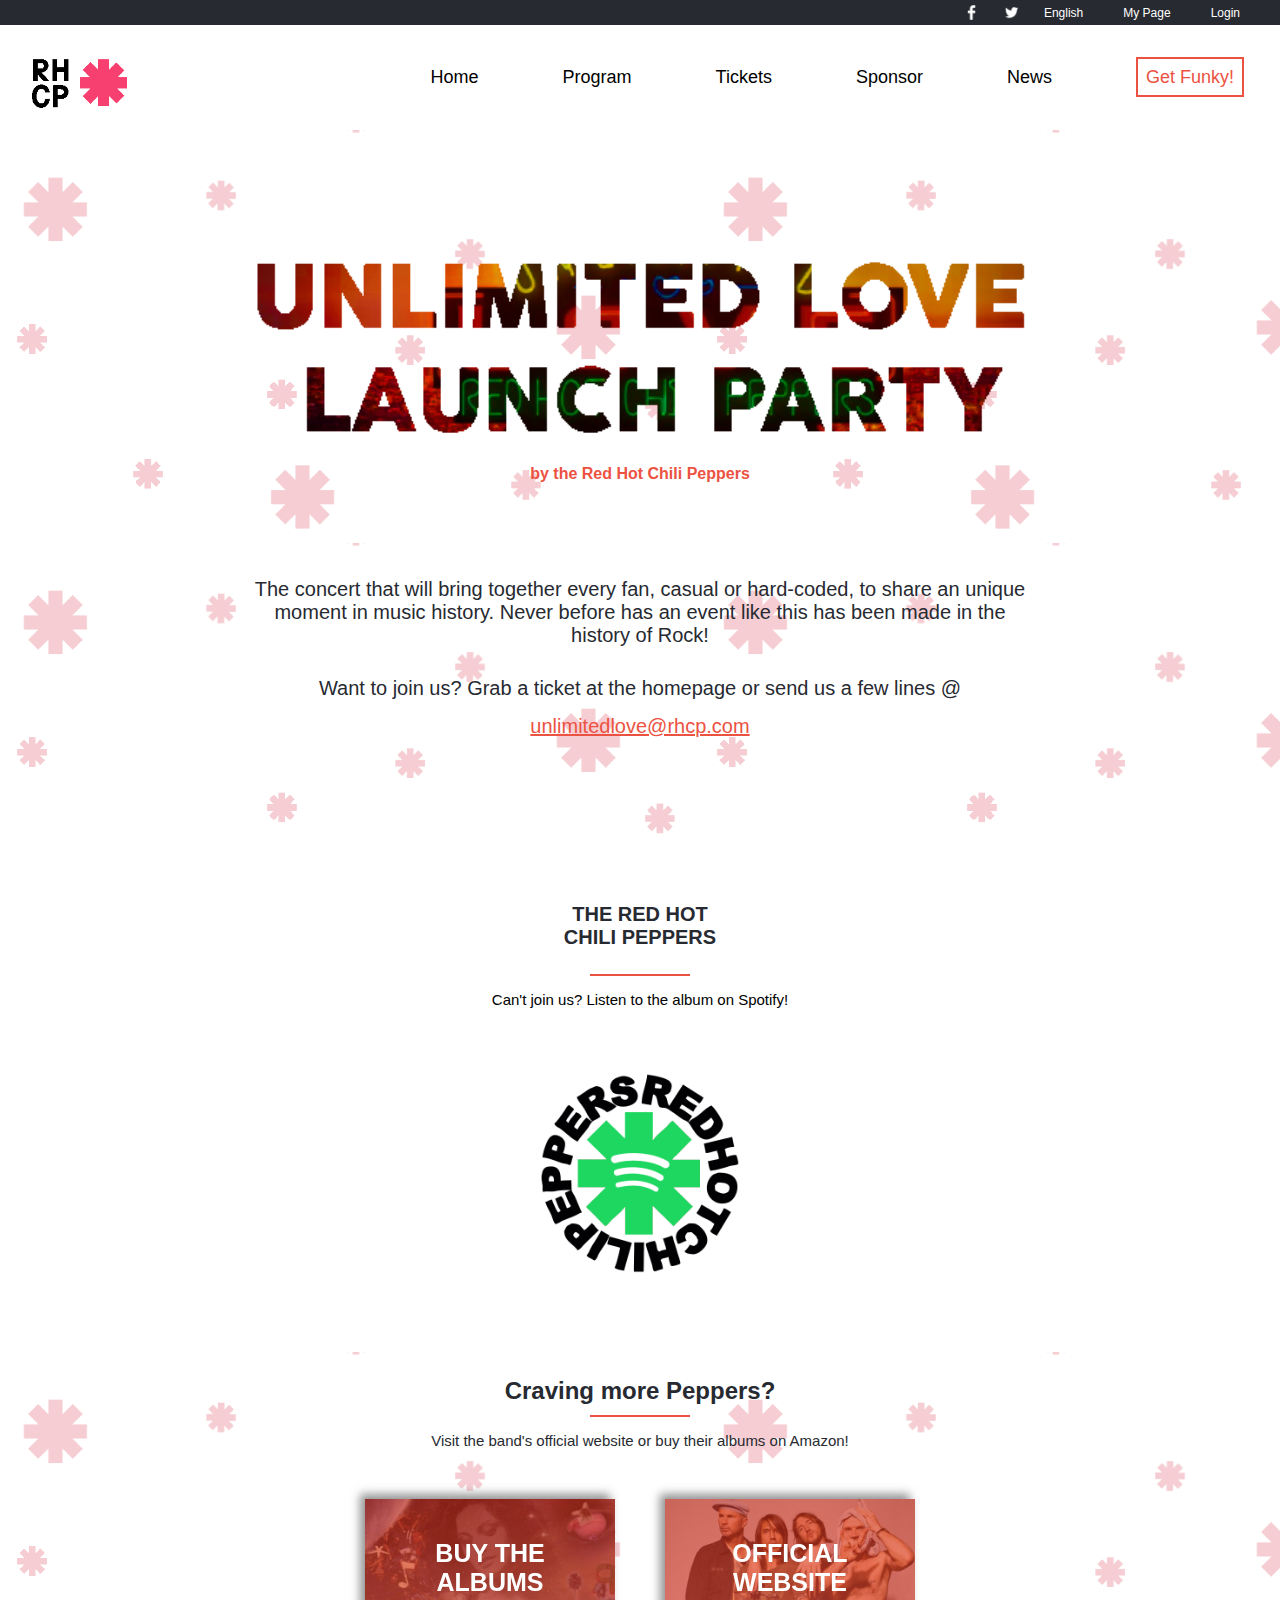
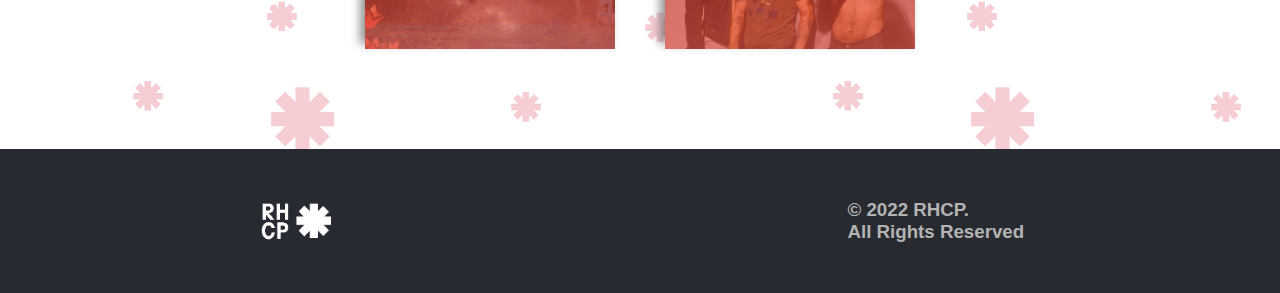
==== commit b7ec9f00: "Lint Fixes" ====
--- a/about.html
+++ b/about.html
@@ -11,8 +11,16 @@
     <!-- nav mobile -->
     <header>
       <span class="verytop">
-        <img class="vtoplogo" src="./assets/Images/fblogo.png" />
-        <img class="vtoplogo" src="./assets/Images/twlogo.png" />
+        <img
+          class="vtoplogo"
+          src="./assets/Images/fblogo.png"
+          alt="facebook logo"
+        />
+        <img
+          class="vtoplogo"
+          src="./assets/Images/twlogo.png"
+          alt="twitter logo"
+        />
         <p>English</p>
         <p>My Page</p>
         <p>Login</p>
--- a/style-ab.css
+++ b/style-ab.css
@@ -15,6 +15,10 @@
 }
 
 /* nav bar */
+
+.verytop {
+  display: none;
+}
 
 .toplogo {
   display: none;
@@ -160,11 +164,23 @@
   color: #272a31;
   font-family: "Lato", sans-serif;
   text-align: center;
+  padding-bottom: 10px;
+}
+
+.secondp {
+  font-family: "Lato", sans-serif;
+  padding: 15px 0 50px 0;
+  font-size: 15px;
+  text-align: center;
+}
+
+.listen {
+  align-self: center;
 }
 
 .listen img {
-  width: 100%;
-  margin: 15px 0;
+  width: 200px;
+  margin: 15px 0 75px 0;
 }
 
 /* more albums */
@@ -180,8 +196,9 @@
   padding: 25px 0 10px 0;
 }
 
-.morealbums p {
-  padding: 15px 0 25px 0;
+.morep {
+  padding: 15px 0 50px 0;
+  font-size: 15px;
 }
 
 .pastcds {
@@ -189,13 +206,35 @@
   flex-wrap: wrap;
   gap: 25px;
   justify-content: center;
-  padding-bottom: 50px;
-}
-
-.thecd img {
-  width: 150px;
-  filter: drop-shadow(-10px -10px 2px #46464696);
+  padding-bottom: 40px;
+}
+
+.thecd p {
+  display: flex;
+  justify-content: center;
+  padding-top: 40px;
+  filter: drop-shadow(-5px -5px 5px #46464696);
+  width: 250px;
+  height: 150px;
   transition: all 1s ease-in-out;
+}
+
+.link1 {
+  color: #fff;
+  font-family: "Cocogoose", sans-serif;
+  font-size: 25px;
+  font-weight: 700;
+  background: linear-gradient(to bottom, #cc27119c, #ec5342ab), url(./assets/Images/buyalbums.jpg);
+  background-size: cover;
+}
+
+.link2 {
+  color: #fff;
+  font-family: "Cocogoose", sans-serif;
+  font-size: 25px;
+  font-weight: 700;
+  background: linear-gradient(to bottom, #cc27119c, #ec5342ab), url(./assets/Images/officialsite.jpg);
+  background-size: cover;
 }
 
 .waiver {
@@ -208,7 +247,11 @@
   width: 100px;
 }
 
-.pastcds img:hover {
+.link1:hover {
+  transform: scale(1.1);
+}
+
+.link2:hover {
   transform: scale(1.1);
 }
 
@@ -221,6 +264,7 @@
 .divisionline1 {
   width: 100px;
   margin: auto;
+  border: 1px solid #ec5242;
 }
 
 .partners h2 {
@@ -255,6 +299,26 @@
   .hamburger {
     display: none;
     cursor: pointer;
+  }
+
+  .verytop {
+    display: flex;
+    background-color: #272a31;
+    height: 25px;
+    align-items: center;
+    justify-content: end;
+  }
+
+  .verytop p {
+    font-family: "Lato", sans-serif;
+    font-size: 12px;
+    color: #fff;
+    padding-right: 40px;
+  }
+
+  .vtoplogo {
+    height: 15px;
+    padding-right: 25px;
   }
 
   .toplogo {
@@ -321,7 +385,7 @@
 
   .logo {
     width: 800px;
-    align-self: flex-start;
+    align-self: center;
     padding: 25px 0;
   }
 
@@ -354,12 +418,13 @@
     flex-wrap: wrap;
     gap: 50px;
     justify-content: center;
-    padding: 0 150px 50px 150px;
+    padding: 0 150px 100px 150px;
   }
 
   /* Partners */
 
   .partners {
+    display: none;
     background-image: url(./assets/Images/blackbg.png);
     text-align: center;
   }
@@ -388,4 +453,23 @@
   .brandlogos img {
     width: 200px;
   }
-}
+
+  /* footer */
+
+  .waiver {
+    background-color: #272a31;
+    margin: 0;
+    padding: 50px 0;
+  }
+
+  .wimg {
+    width: 80px;
+    height: auto;
+    filter: brightness(0) invert(1);
+  }
+
+  .waiver h3 {
+    font-family: "Lato", sans-serif;
+    color: #b3b3b3;
+  }
+}
